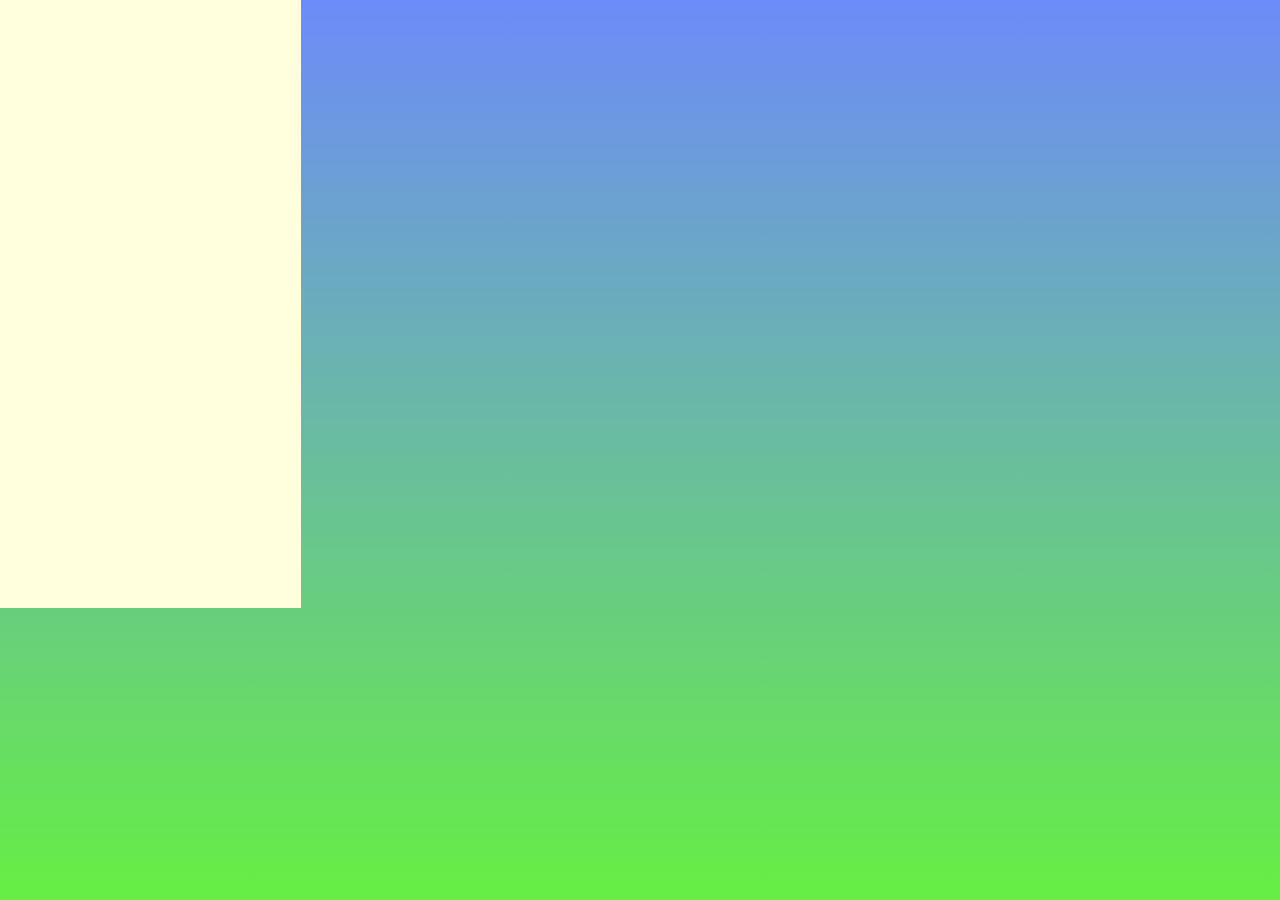
==== index.html @ 273e25f0 "calculator" ====
<!DOCTYPE html>
<html lang="en">
<head>
    <meta charset="UTF-8">
    <meta name="viewport" content="width=device-width, initial-scale=1.0">
    <title>Document</title>
    <link rel="stylesheet" href="style.css">
</head>
<body>
    <div class="container">
        <div class="calc"></div>
    </div>
</body>
</html>
<link rel="index.js" href="index.js">
---- style.css ----
body{
    padding: 0%;
    margin: 0%;
}
.container{
    width: 100%;
    height: 100vh;
    background-image: linear-gradient(#6d8bf9,#6e4);
}
.calc{
    width: 301px;
    height: 608px;
    background-color: #ffd;
}
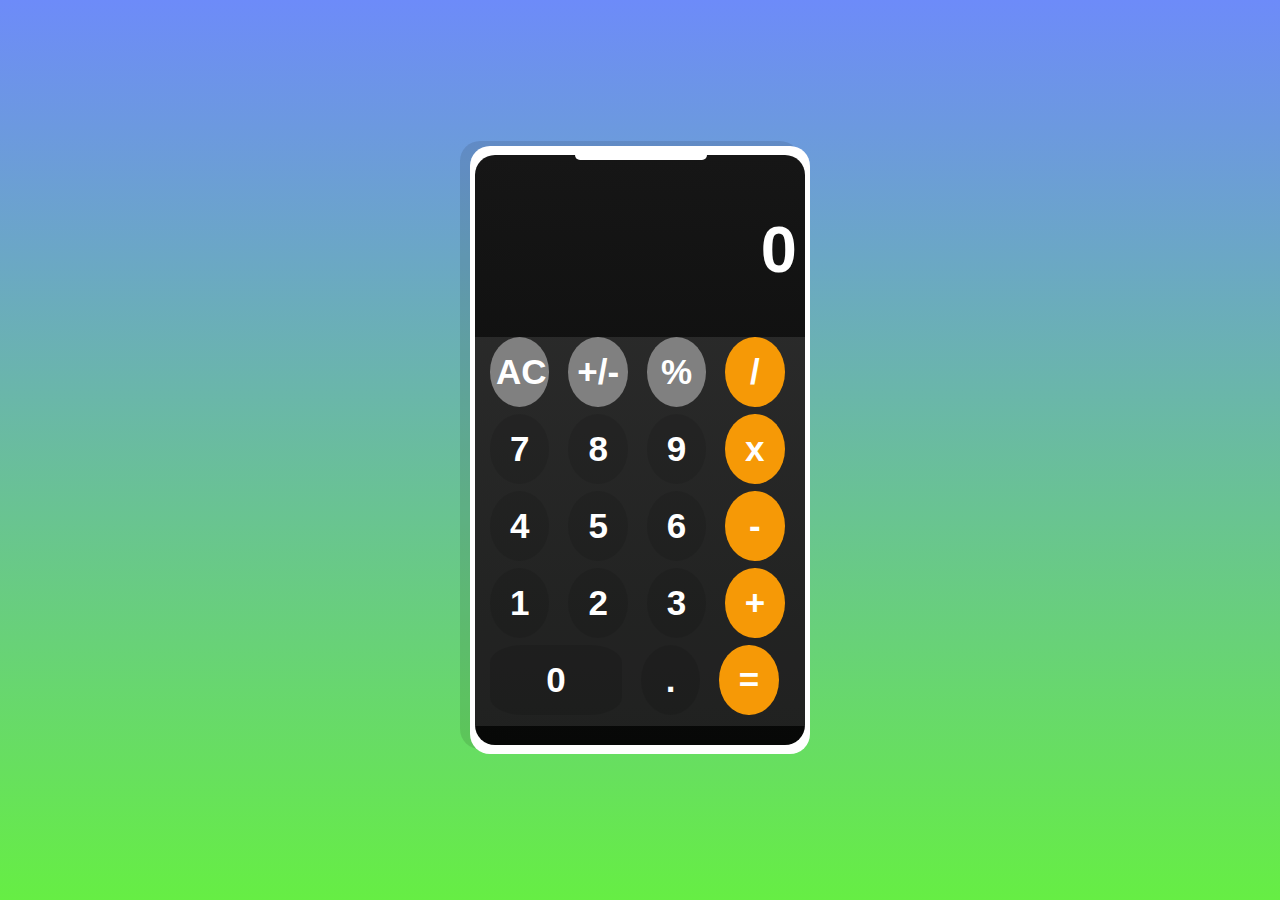
==== commit 59932cdc: "calculator" ====
--- a/index.html
+++ b/index.html
@@ -8,8 +8,40 @@
 </head>
 <body>
     <div class="container">
-        <div class="calc"></div>
+        <div class="calc">
+        <div class="calc-body">
+            <div class="calc-notch">
+            </div>
+            <div class="calc-display">
+                <input type="text" id="result" placeholder="0">
+            </div>
+            <div class="calc-button">
+                <button class="btn AC-btn" onclick="ac()">AC</button>
+                <button class="btn AC-btn">+/-</button>
+                <button class="btn AC-btn"onclick="display('%')">%</button>
+                <button class="btn colom-btn"onclick="display('/')">/</button>
+                <button class="btn"onclick="display('7')">7</button>
+                <button class="btn"onclick="display('8')">8</button>
+                <button class="btn"onclick="display('9')">9</button>
+                <button class="btn colom-btn"onclick="display('*')">x</button>
+                <button class="btn"onclick="display('4')">4</button>
+                <button class="btn"onclick="display('5')">5</button>
+                <button class="btn"onclick="display('6')">6</button>
+                <button class="btn colom-btn"onclick="display('-')">-</button>
+                <button class="btn"onclick="display('1')">1</button>
+                <button class="btn"onclick="display('2')">2</button>
+                <button class="btn"onclick="display('3')">3</button>
+                <button class="btn colom-btn"onclick="display('+')">+</button>
+                <button class="btn zero-btn"onclick="display('0')">0</button>
+                <button class="btn">.</button>
+                <button class="btn equal-btn" onclick="calculate()">=</button>
+                
+            </div>
+            
+        </div>
+        </div>
     </div>
+    <script src="index.js"></script>
 </body>
 </html>
-<link rel="index.js" href="index.js">+ --- a/style.css
+++ b/style.css
@@ -6,9 +6,93 @@
     width: 100%;
     height: 100vh;
     background-image: linear-gradient(#6d8bf9,#6e4);
+    display: flex;
+    justify-content: center;
+    align-items: center;
 }
 .calc{
-    width: 301px;
+    width: 340px;
     height: 608px;
-    background-color: #ffd;
-}+    background-color: #fff;
+    border-radius: 20px;
+    display: flex;
+    justify-content: center;
+    align-items: center;
+    box-shadow: -10px -5px  0px rgb( 0 0 0/10%);
+
+}
+ .calc .calc-body{
+    width: 97%;
+    height: 97%;
+    background-color: #6e4788;
+    border-radius: 20px;
+    background-image: linear-gradient(#161616,rgb(7, 8, 7));
+
+}
+.calc .calc-body .calc-notch{
+    width: 40%;
+    height: 10px;
+    background-color: #ffffff;
+    border-radius: 20px;
+    margin-left: 100px;
+    margin-top: -5px;
+
+}
+
+.calc .calc-body .calc-display{
+    width: 100%;
+    height: 30%;
+    /* border: 2px solid #ccc; */
+    padding: 10px;
+    box-sizing: border-box;
+}
+
+.calc .calc-body .calc-display input{
+    width: 100%;
+    height: 100%;
+    font-family: sans-serif;
+    font-size: 65px;
+    font-weight: bold;
+    background-color: transparent;
+    outline: none;
+    border: none;
+    text-align: right;
+}
+::placeholder{
+    color: #fff;
+}
+
+
+.calc .calc-body .calc-button{
+    width: 100%;
+    height: 66%;
+    /* border: 2px solid #ccc; */
+    background-color: hsl(0, 0%, 100% ,0.1);
+}
+.calc .calc-body .calc-button .btn{
+    width: 18%;
+    height: 18%;
+    border: none;
+    outline: none;
+    border-radius: 80%;
+    margin-left: 15px;
+    margin-bottom: 7px;
+    background-color: rgb(0, 0, 0, 0.1);
+    font-family: sans-serif;
+    font-weight: bold;
+    font-size: 35px;
+    color: #fff;
+}
+.calc .calc-body .calc-button .zero-btn{
+    width: 40%;
+    border-radius: 25%;
+}
+.calc .calc-body .calc-button .equal-btn{
+    background-color:#F69906  ;}
+.calc .calc-body .calc-button .colom-btn{
+    background-color:#F69906 ;
+}
+
+.calc .calc-body .calc-button .AC-btn{
+    background-color:gray;
+}
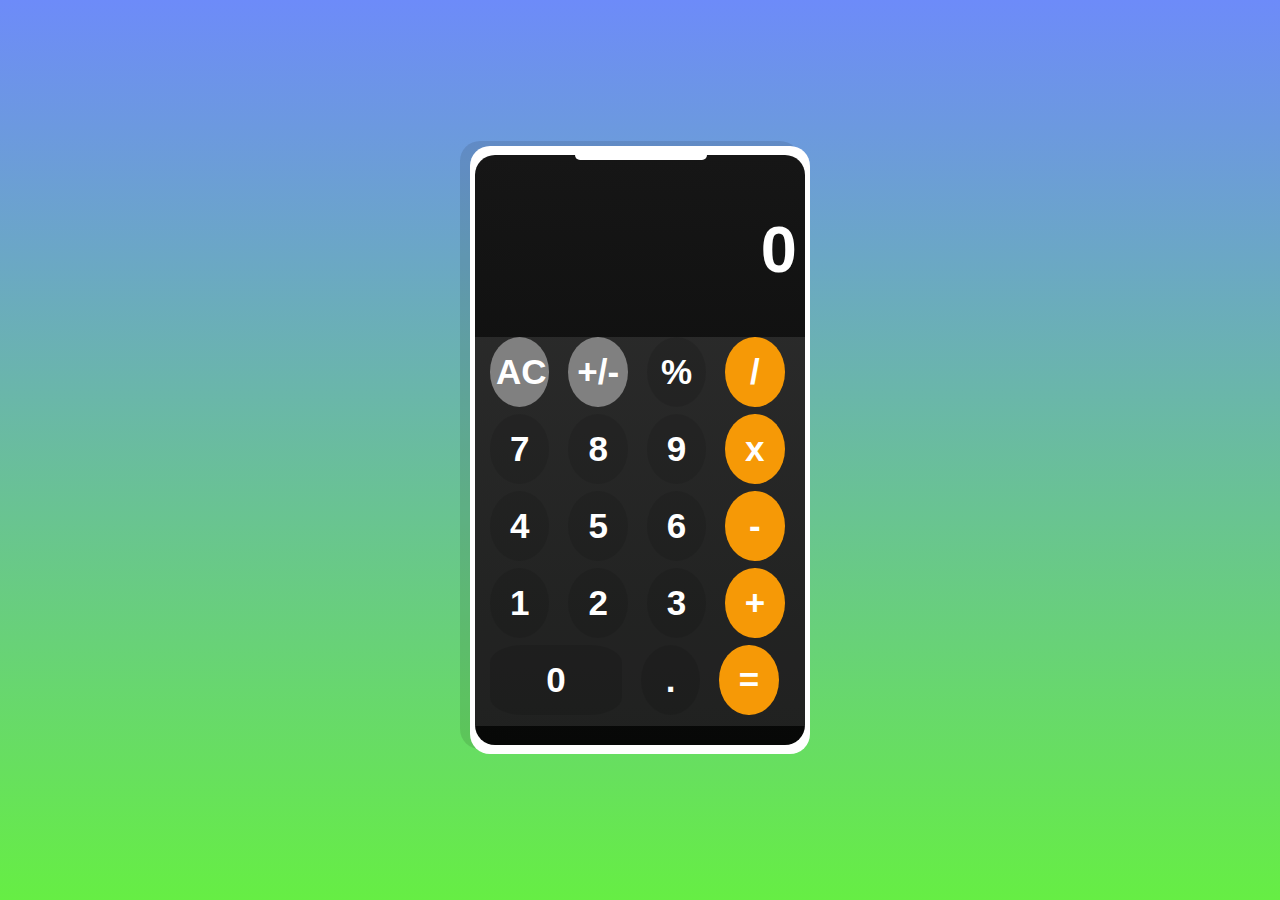
==== commit c2e7a657: "calculator" ====
--- a/index.html
+++ b/index.html
@@ -18,7 +18,7 @@
             <div class="calc-button">
                 <button class="btn AC-btn" onclick="ac()">AC</button>
                 <button class="btn AC-btn">+/-</button>
-                <button class="btn AC-btn"onclick="display('%')">%</button>
+                <button class="btn"onclick="display('%')">%</button>
                 <button class="btn colom-btn"onclick="display('/')">/</button>
                 <button class="btn"onclick="display('7')">7</button>
                 <button class="btn"onclick="display('8')">8</button>
